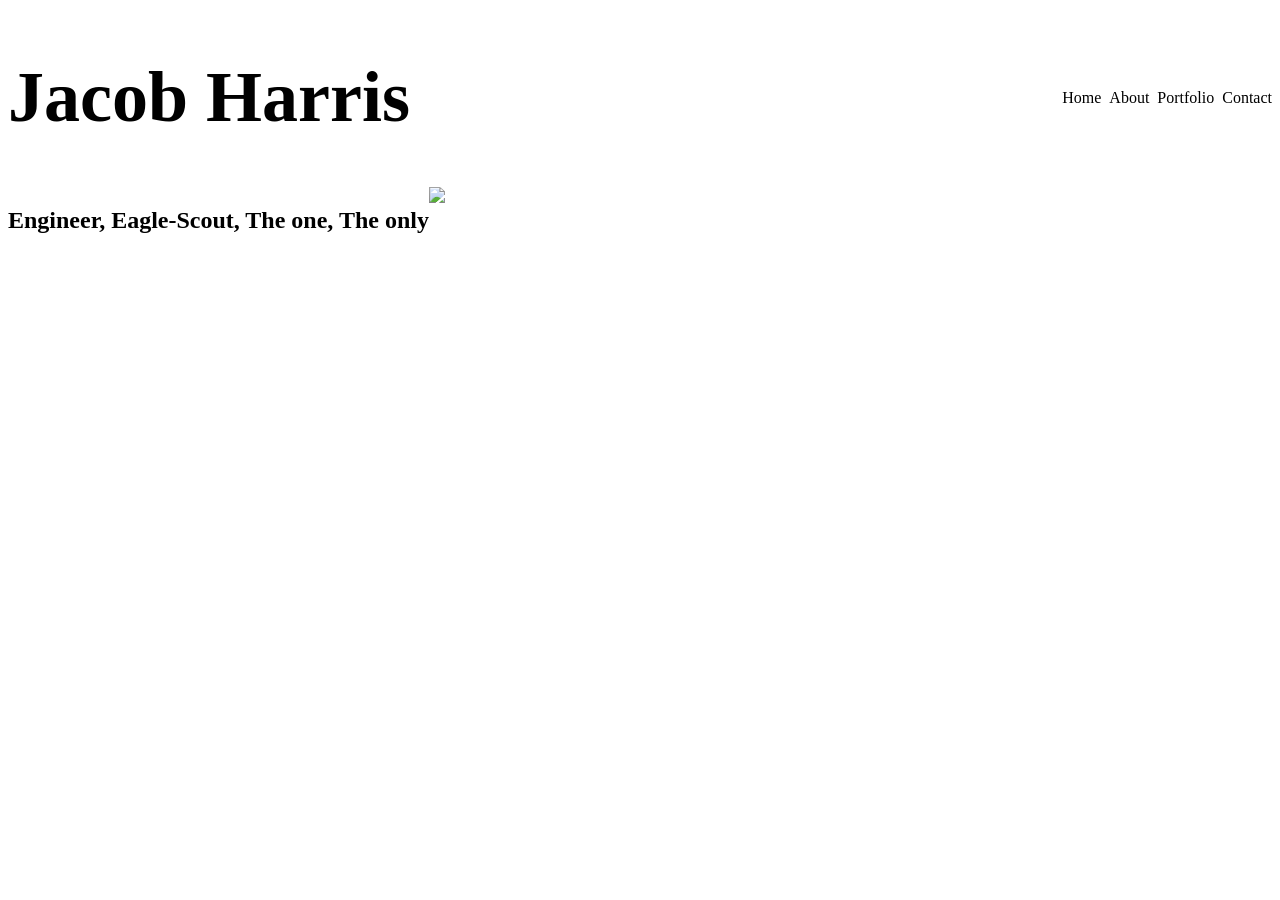
==== src/index.html @ 96011927 "Added resources and styling for index.html" ====
<!DOCTYPE html>
<html lang="en">
    <head>
        <link rel="stylesheet" href="index.css"/>
        <script src="popup.js" defer></script>
        <script src="navbar.js" defer></script>
    </head>
    <header>
        <h1>Jacob Harris</h1>
        <div id="navbar">
    </header>
    <body>
        <div class="flexbox">
        <h2>Engineer, Eagle-Scout, The one, The only</h2>
        <img src="insert-photo-here">
        </div>

    </body>
</html>
---- src/index.css ----
header {
    display: flex;
    justify-content: space-between;
    align-items: center;
}

#navbar a{
    text-decoration: none;
    color: black;
}

#navbar ul {
    display: flex;
    list-style-type: none;
    gap: 1ch;
}

.flexbox {
    display: flex;
}

@media  (min-width:992px){
    h1 {
        font-size: 72px;
    }

    .navbar{
        font-size: 50px;
    }
    
}
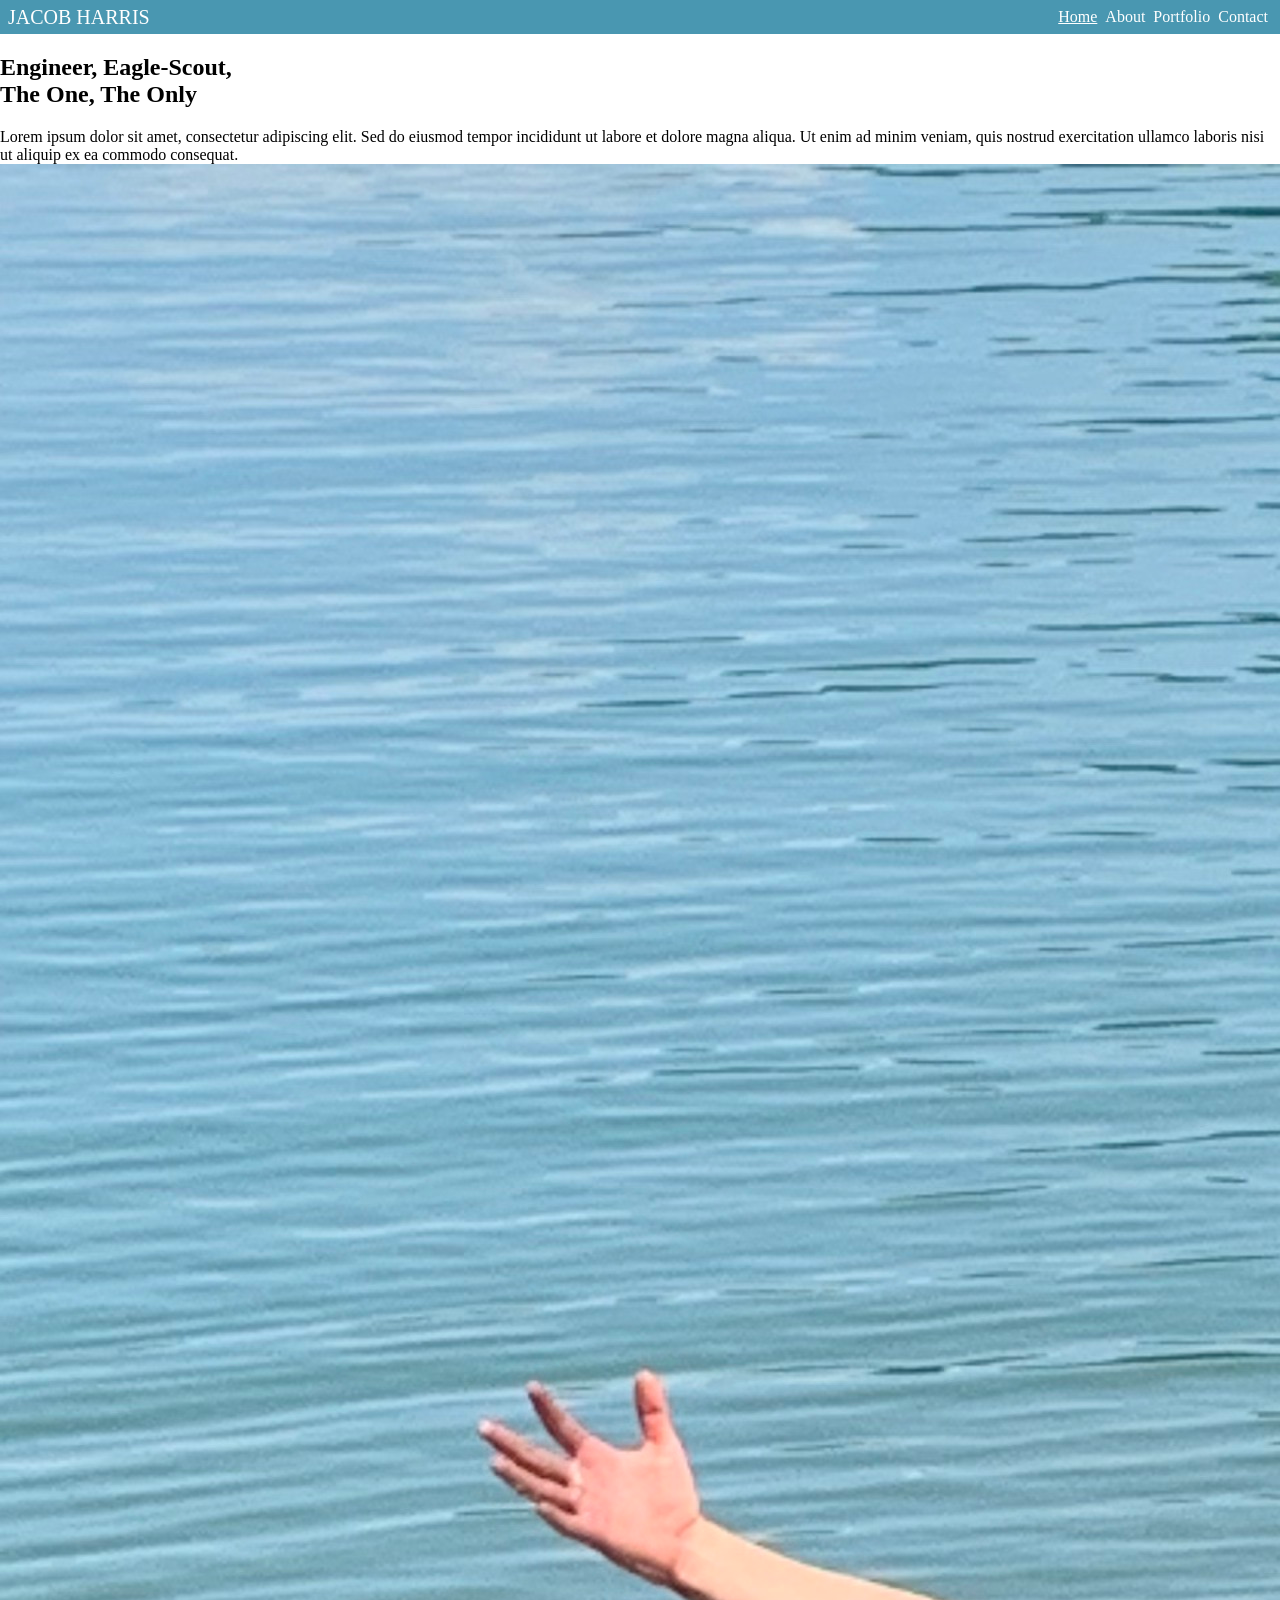
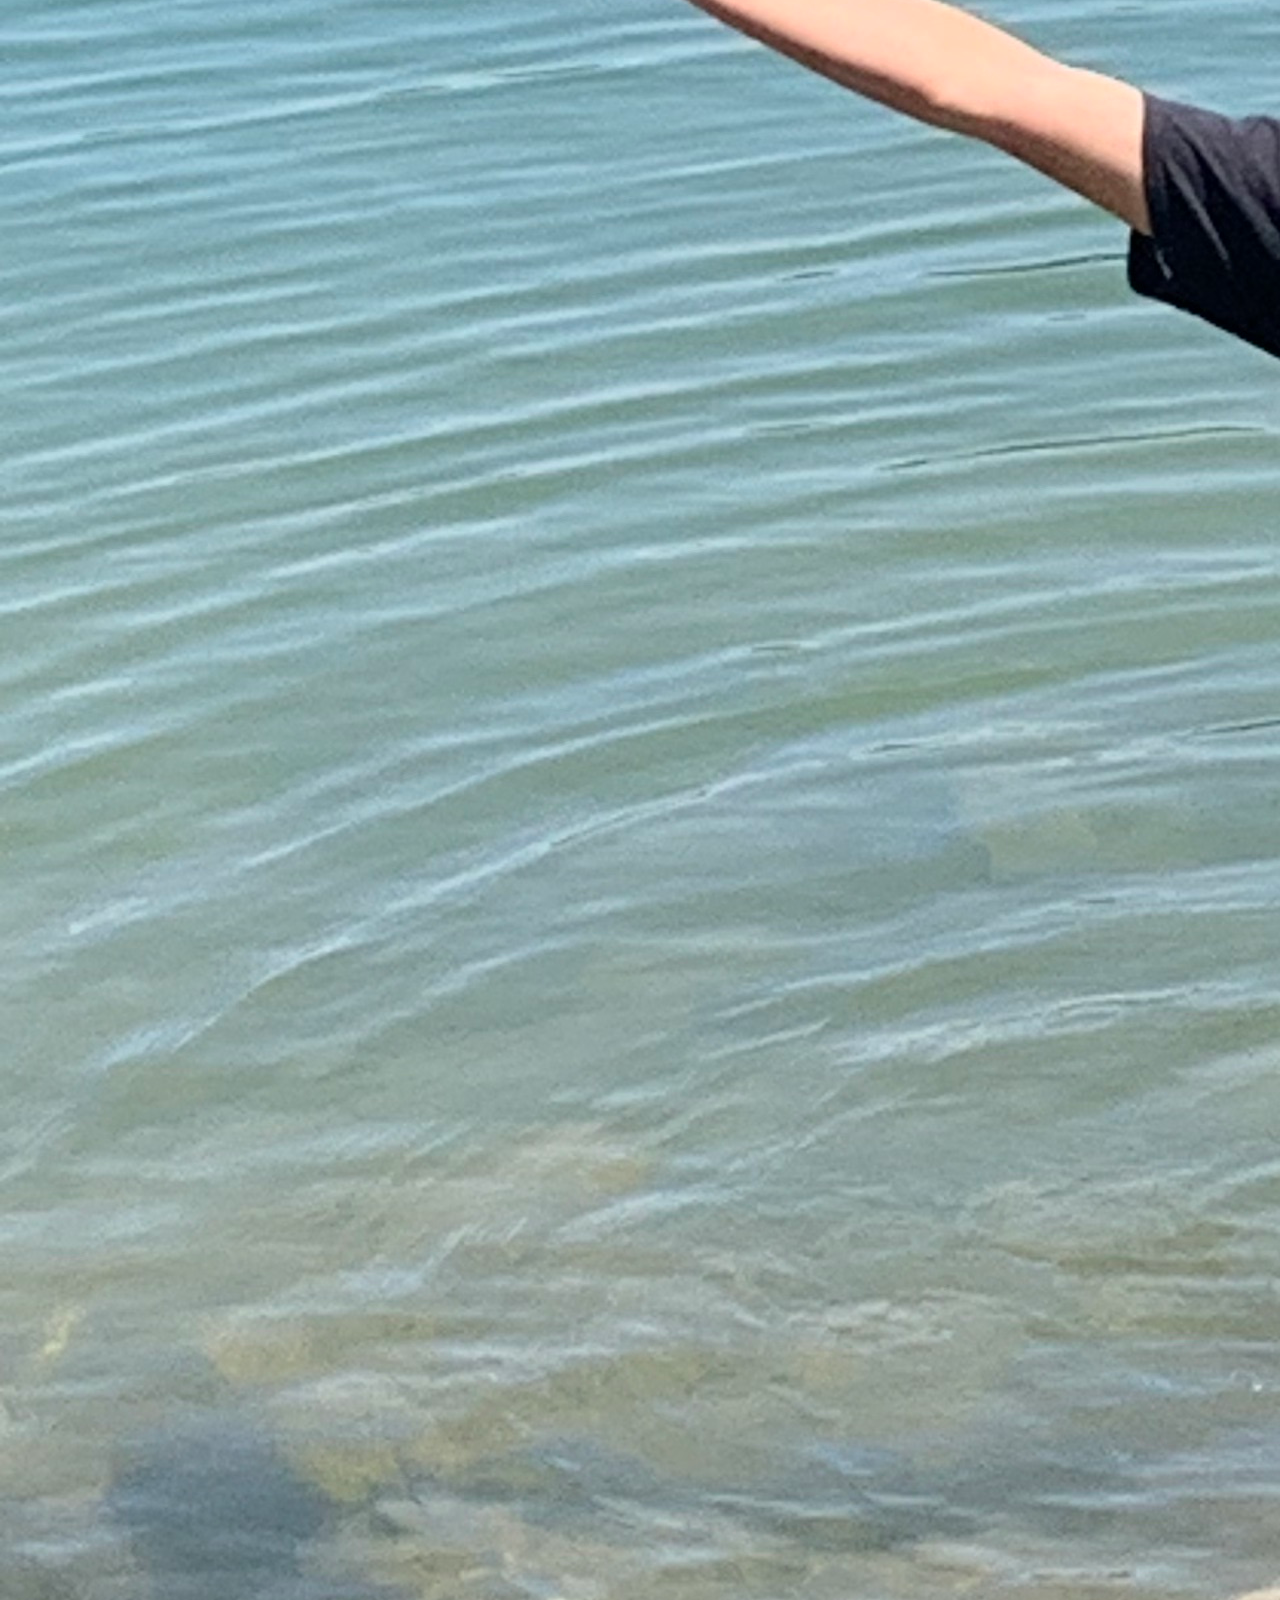
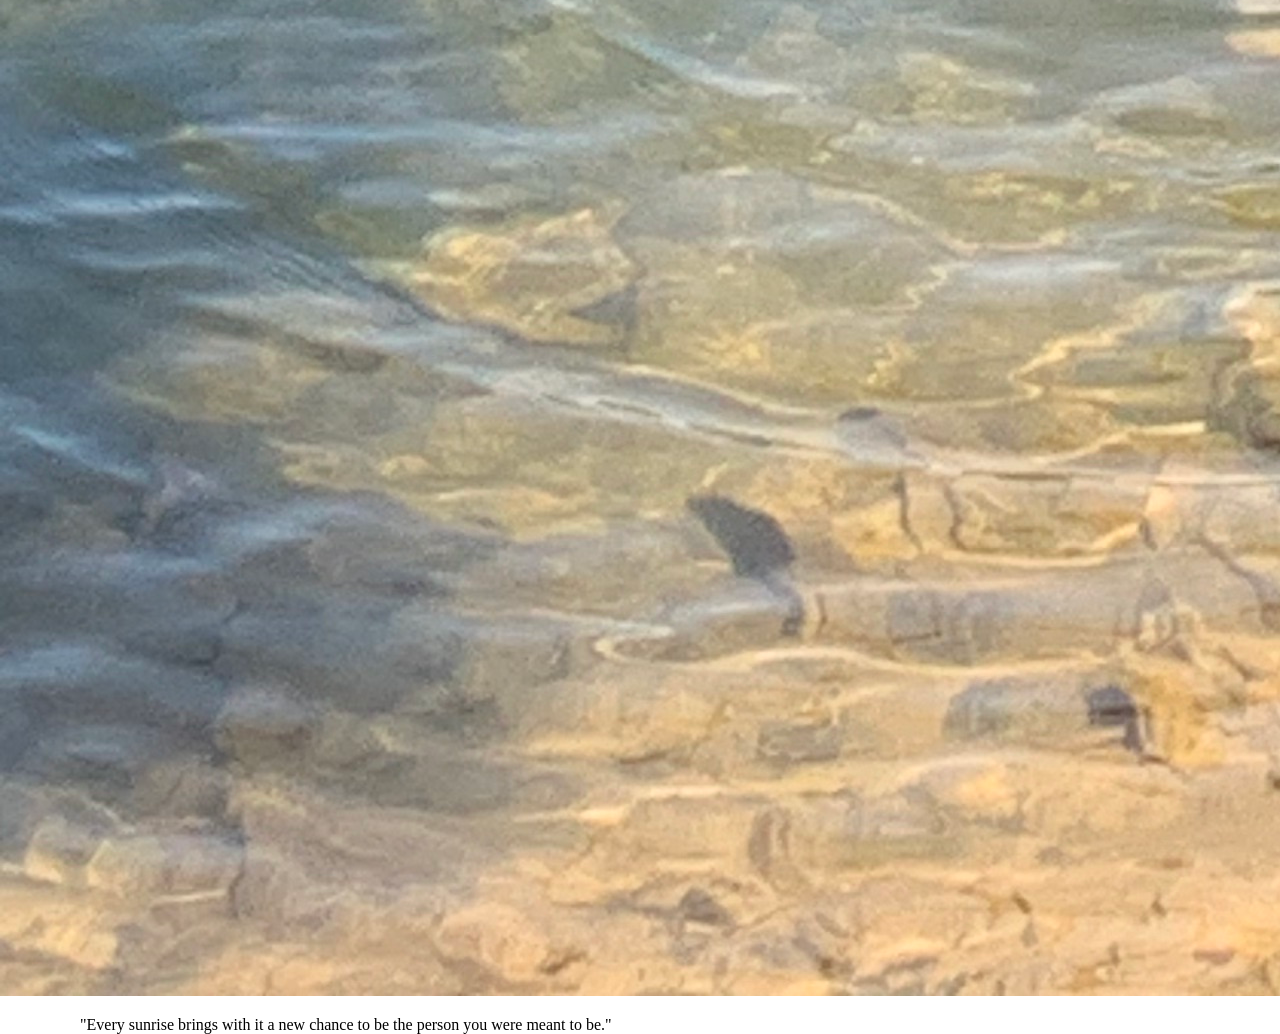
==== commit 2db5f77a: "reworking ideas for design in css" ====
--- a/src/index.html
+++ b/src/index.html
@@ -2,18 +2,29 @@
 <html lang="en">
     <head>
         <link rel="stylesheet" href="index.css"/>
-        <script src="popup.js" defer></script>
-        <script src="navbar.js" defer></script>
+        <link rel="stylesheet" href="navbar.css"/>
     </head>
-    <header>
-        <h1>Jacob Harris</h1>
-        <div id="navbar">
+    <body>
+    <header id="navbar">
+      <p>Jacob Harris</p>
+      <nav>
+        <a class='active' href='/'>Home</a>
+        <a href='/src/about.html'>About</a>
+        <a href='/src/portfolio.html'>Portfolio</a>
+        <a href='/src/contact.html'>Contact</a>
+      </nav>
     </header>
-    <body>
         <div class="flexbox">
-        <h2>Engineer, Eagle-Scout, The one, The only</h2>
-        <img src="insert-photo-here">
+        <div class="textbox">
+        <h2>Engineer, Eagle-Scout, <br> The One, The Only</h2>
+        <p>Lorem ipsum dolor sit amet, consectetur adipiscing elit. Sed do eiusmod tempor incididunt ut labore et dolore magna aliqua. Ut enim ad minim veniam, quis nostrud exercitation ullamco laboris nisi ut aliquip ex ea commodo consequat.</p>
         </div>
-
+        <img src="../resources/images/me.jpeg">
+        </div>
+        <div class="quote">
+        <figure>
+            <blockquote>"Every sunrise brings with it a new chance to be the person you were meant to be."</blockquote>
+        </figure>
+        </div>
     </body>
 </html>
--- a/src/index.css
+++ b/src/index.css
@@ -1,31 +1,5 @@
-header {
-    display: flex;
-    justify-content: space-between;
-    align-items: center;
+body {
+    height: 100dvh;
+    margin: 0;
 }
 
-#navbar a{
-    text-decoration: none;
-    color: black;
-}
-
-#navbar ul {
-    display: flex;
-    list-style-type: none;
-    gap: 1ch;
-}
-
-.flexbox {
-    display: flex;
-}
-
-@media  (min-width:992px){
-    h1 {
-        font-size: 72px;
-    }
-
-    .navbar{
-        font-size: 50px;
-    }
-    
-}
--- a/src/navbar.css
+++ b/src/navbar.css
@@ -0,0 +1,50 @@
+#navbar {
+  background: rgb(73, 151, 177);
+  color: white;
+  text-align: center;
+  padding-top: 0.5rem;
+}
+
+p {
+    justify-content: center;
+    margin: 0;
+}
+
+#navbar p {
+  font-size: 1.25em;
+  text-transform: uppercase;
+}
+
+#navbar nav {
+  display: grid;
+}
+
+#navbar ul {
+    list-style-type: none;
+}
+
+#navbar a {
+  color: white;
+  padding: 0.25rem;
+  text-decoration: none;
+}
+
+#navbar a:hover {
+  background: rgb(101, 166, 187);
+}
+
+#navbar a.active {
+  text-decoration: underline;
+}
+
+@media (width >= 600px) {
+  #navbar {
+    display: flex;
+    justify-content: space-between;
+    align-items: center;
+    padding: 0.25rem 0.5rem;
+  }
+  #navbar nav {
+    display: flex;
+  }
+}
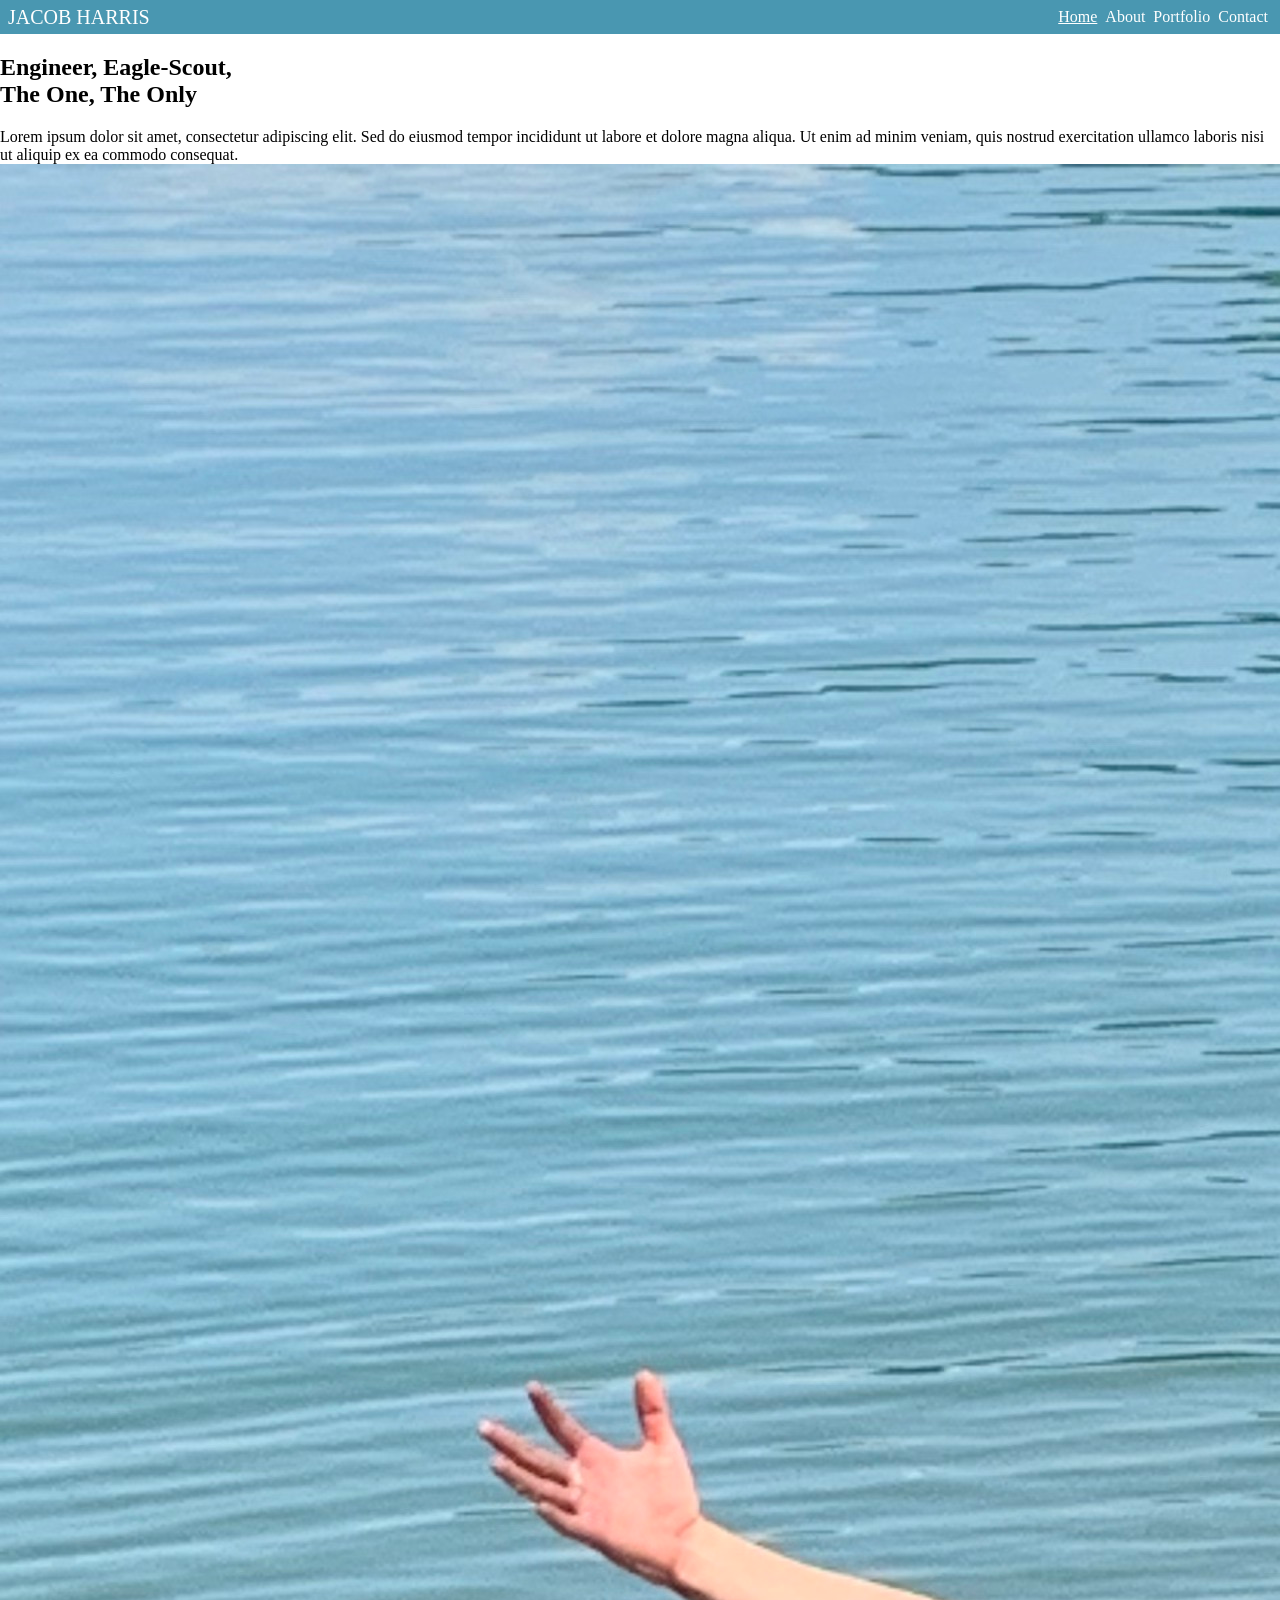
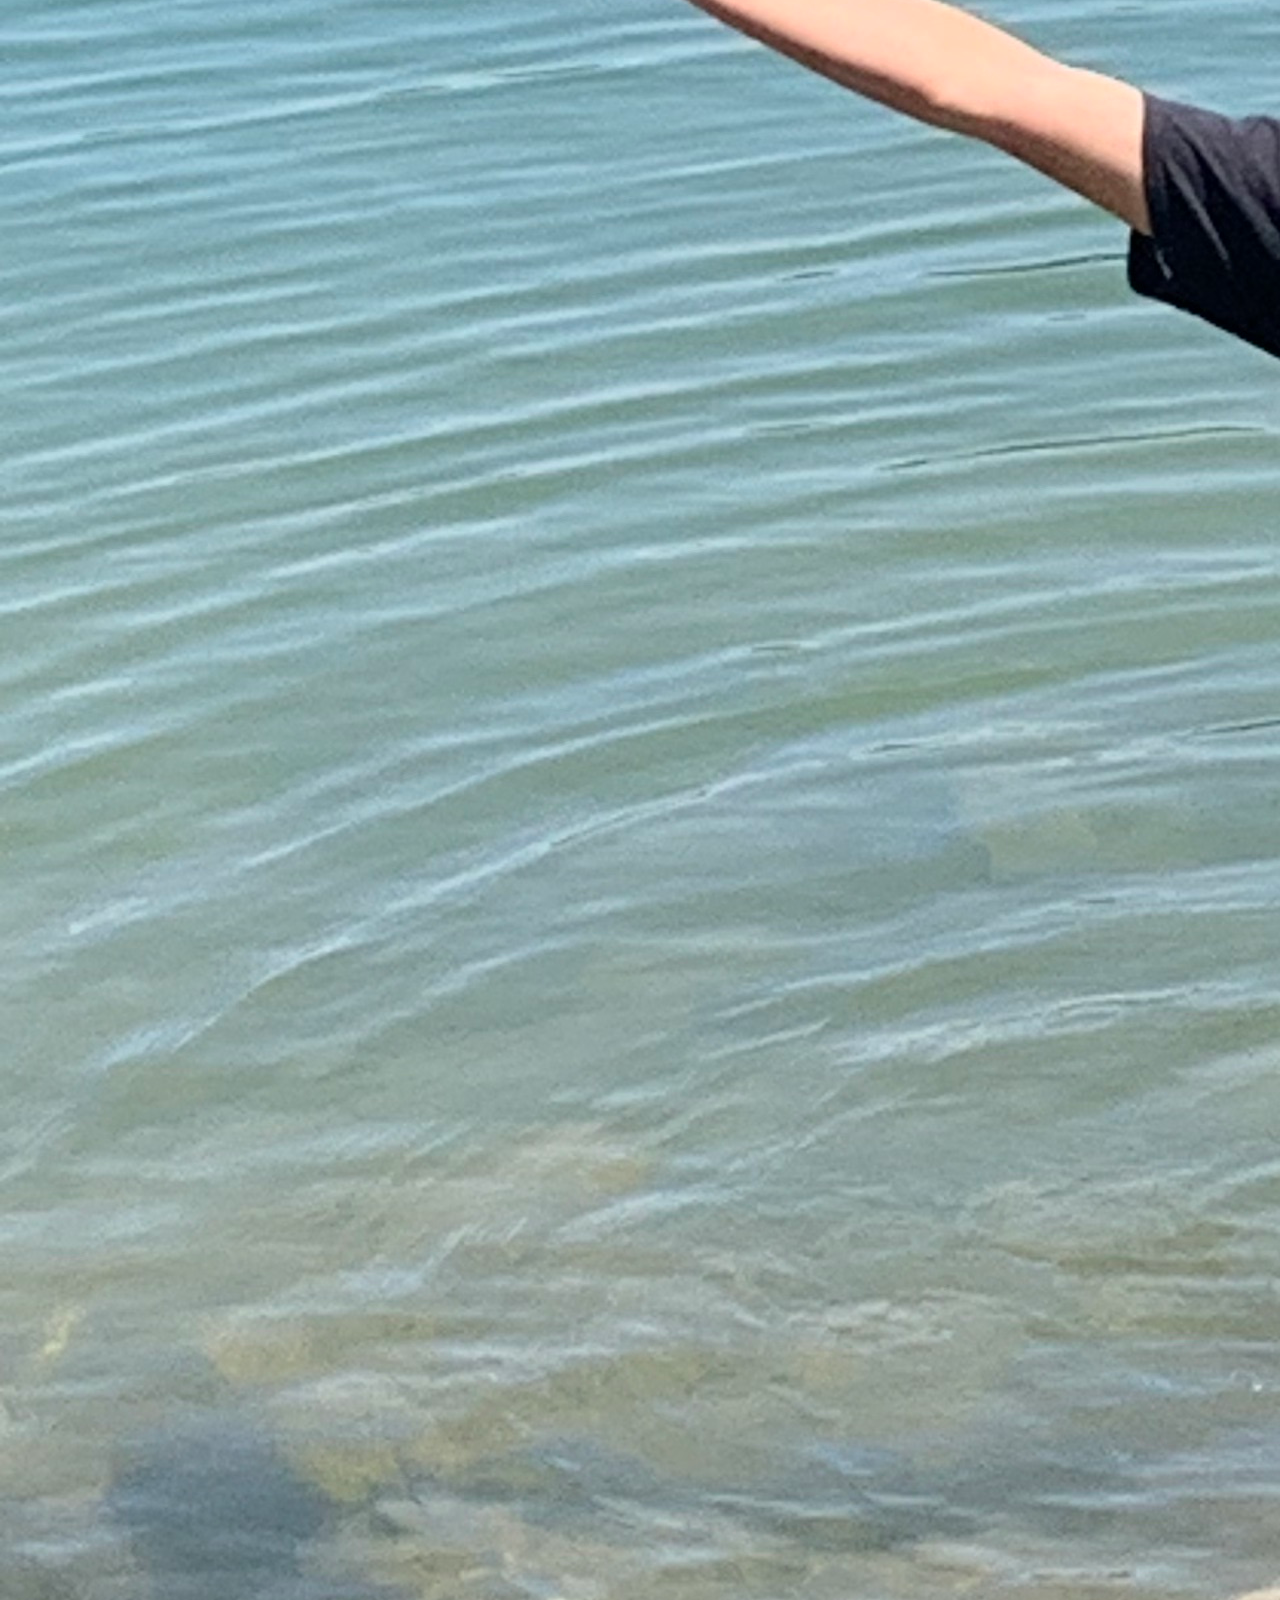
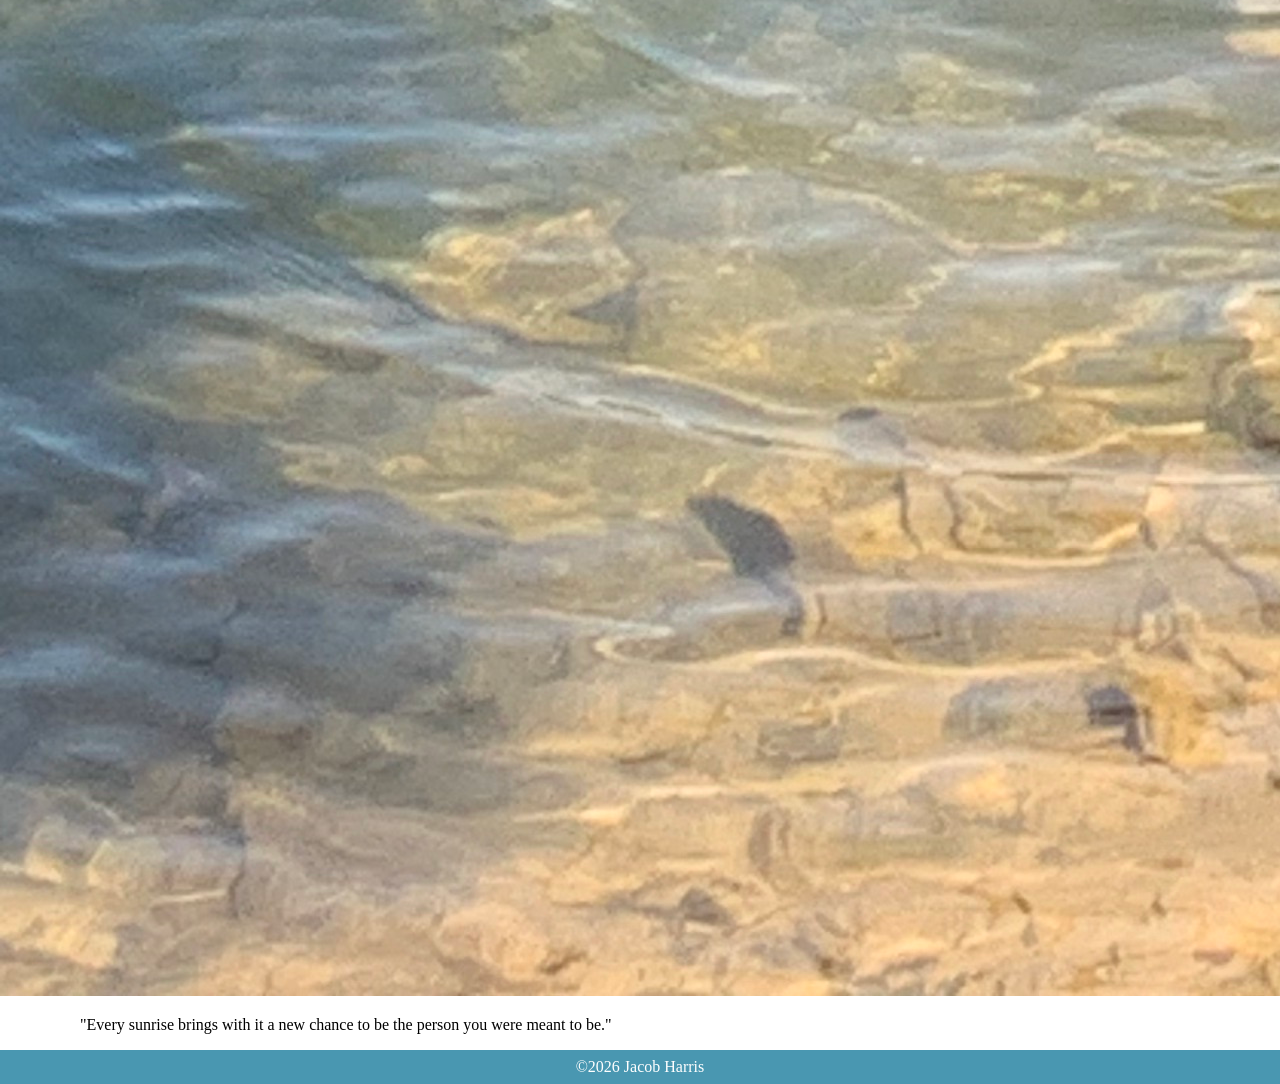
==== commit 7ba58d98: "added footer css and html" ====
--- a/src/index.html
+++ b/src/index.html
@@ -3,12 +3,13 @@
     <head>
         <link rel="stylesheet" href="index.css"/>
         <link rel="stylesheet" href="navbar.css"/>
+        <link rel="stylesheet" href="footer.css"/>
     </head>
     <body>
     <header id="navbar">
       <p>Jacob Harris</p>
       <nav>
-        <a class='active' href='/'>Home</a>
+        <a class='active' href='/src/'>Home</a>
         <a href='/src/about.html'>About</a>
         <a href='/src/portfolio.html'>Portfolio</a>
         <a href='/src/contact.html'>Contact</a>
@@ -26,5 +27,6 @@
             <blockquote>"Every sunrise brings with it a new chance to be the person you were meant to be."</blockquote>
         </figure>
         </div>
+        <footer>©2026 Jacob Harris</footer>
     </body>
 </html>
--- a/src/footer.css
+++ b/src/footer.css
@@ -0,0 +1,6 @@
+footer {
+  background: rgb(73, 151, 177);
+  color: white;
+  text-align: center;
+  padding: 0.5rem;
+}
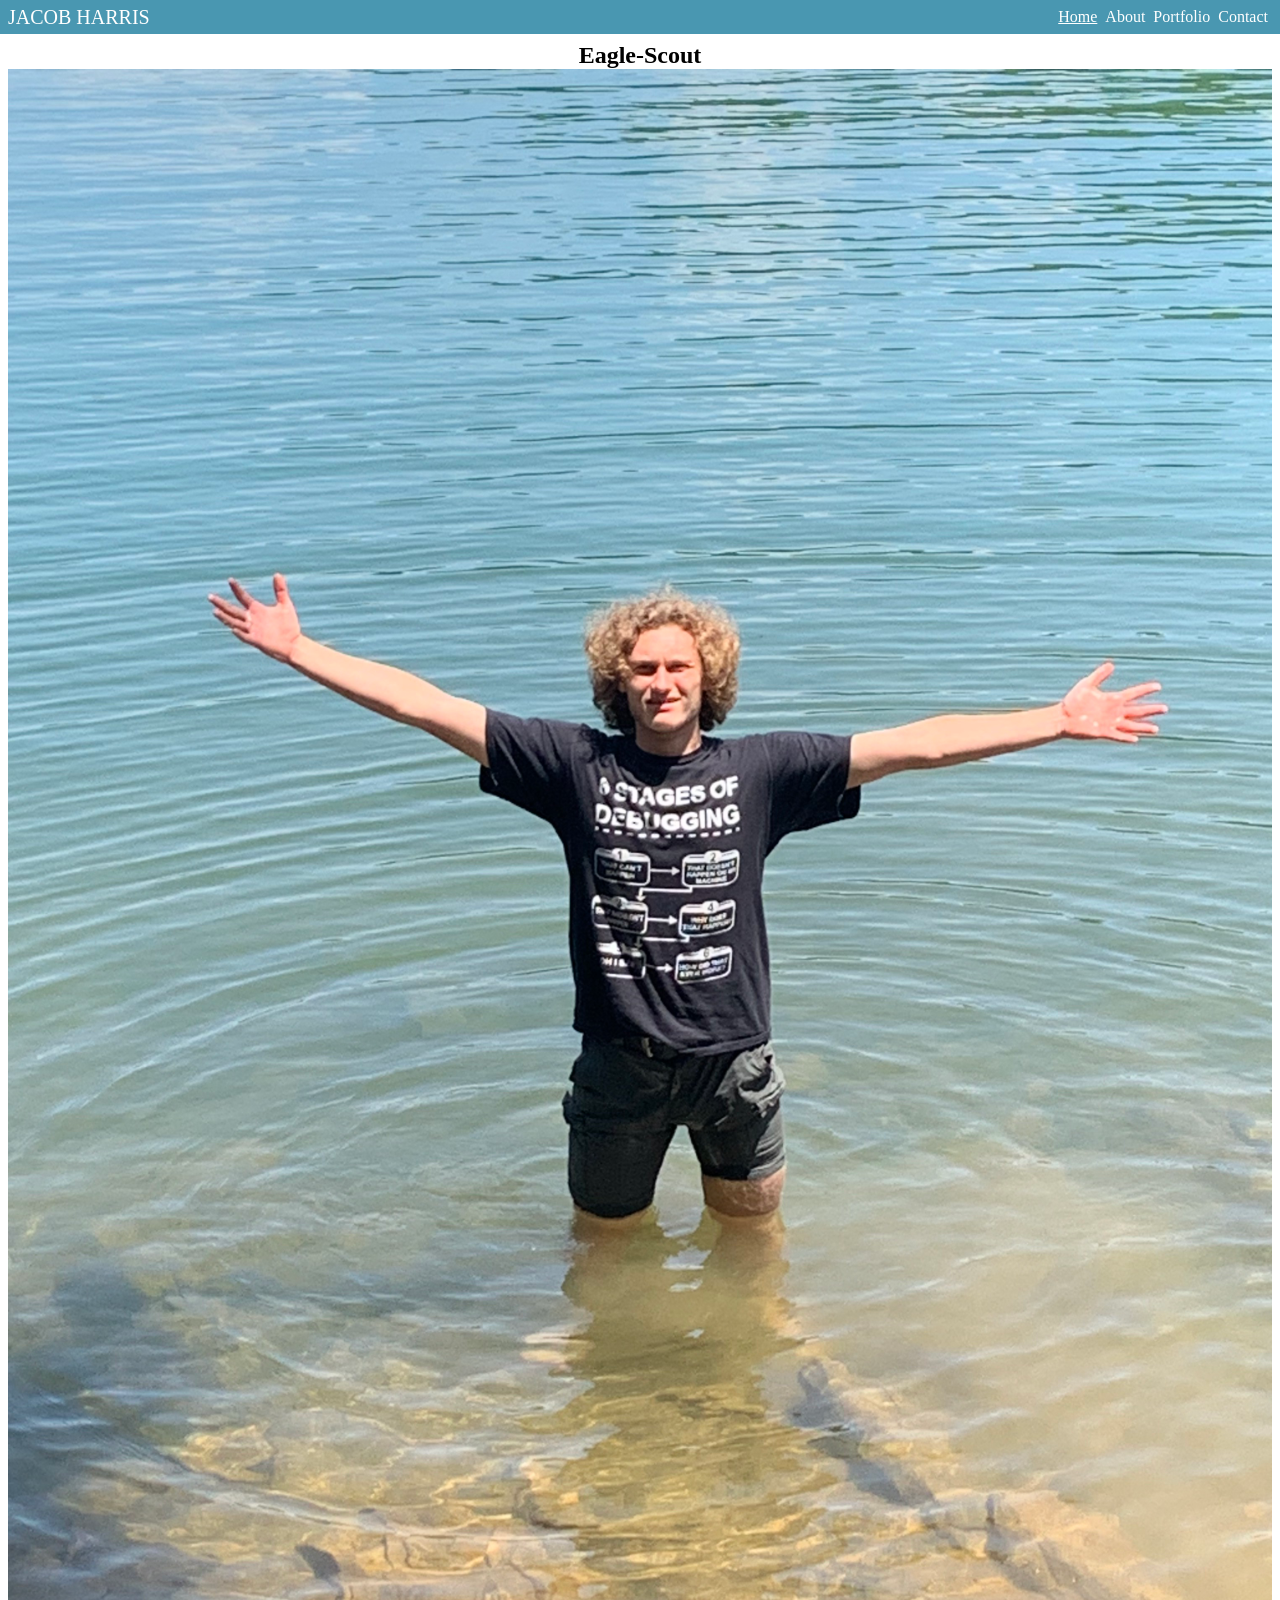
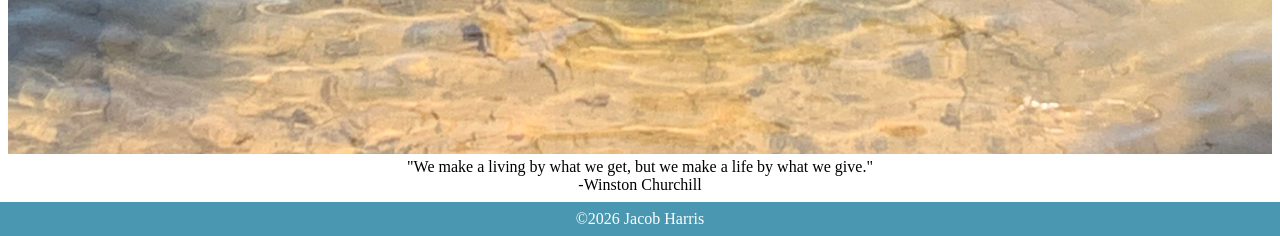
==== commit e9f33064: "finished basic design for index" ====
--- a/src/index.html
+++ b/src/index.html
@@ -15,18 +15,15 @@
         <a href='/src/contact.html'>Contact</a>
       </nav>
     </header>
-        <div class="flexbox">
-        <div class="textbox">
-        <h2>Engineer, Eagle-Scout, <br> The One, The Only</h2>
-        <p>Lorem ipsum dolor sit amet, consectetur adipiscing elit. Sed do eiusmod tempor incididunt ut labore et dolore magna aliqua. Ut enim ad minim veniam, quis nostrud exercitation ullamco laboris nisi ut aliquip ex ea commodo consequat.</p>
-        </div>
+        <section class="content">
+        <h2>Eagle-Scout</h2>
         <img src="../resources/images/me.jpeg">
-        </div>
-        <div class="quote">
         <figure>
-            <blockquote>"Every sunrise brings with it a new chance to be the person you were meant to be."</blockquote>
+            <blockquote>"We make a living by what we get, but we make a life by what we give."</blockquote>
+            <figcaption>-Winston Churchill</figcaption>
         </figure>
-        </div>
+    </section>
         <footer>©2026 Jacob Harris</footer>
     </body>
+    
 </html>
--- a/src/index.css
+++ b/src/index.css
@@ -1,5 +1,30 @@
 body {
-    height: 100dvh;
+    display: grid;
+    height: 100vh;
     margin: 0;
 }
 
+h2 {
+    text-align: center;
+}
+
+img {
+    max-width: 100%;
+    height: auto;
+}
+
+.content {
+    margin: 0 auto;
+    padding: 0.5rem;
+    grid-template-rows: auto 1fr auto;
+}
+
+* {
+  padding: 0;
+  margin: 0;
+  box-sizing: border-box;
+}
+
+figure {
+    text-align: center;
+}
